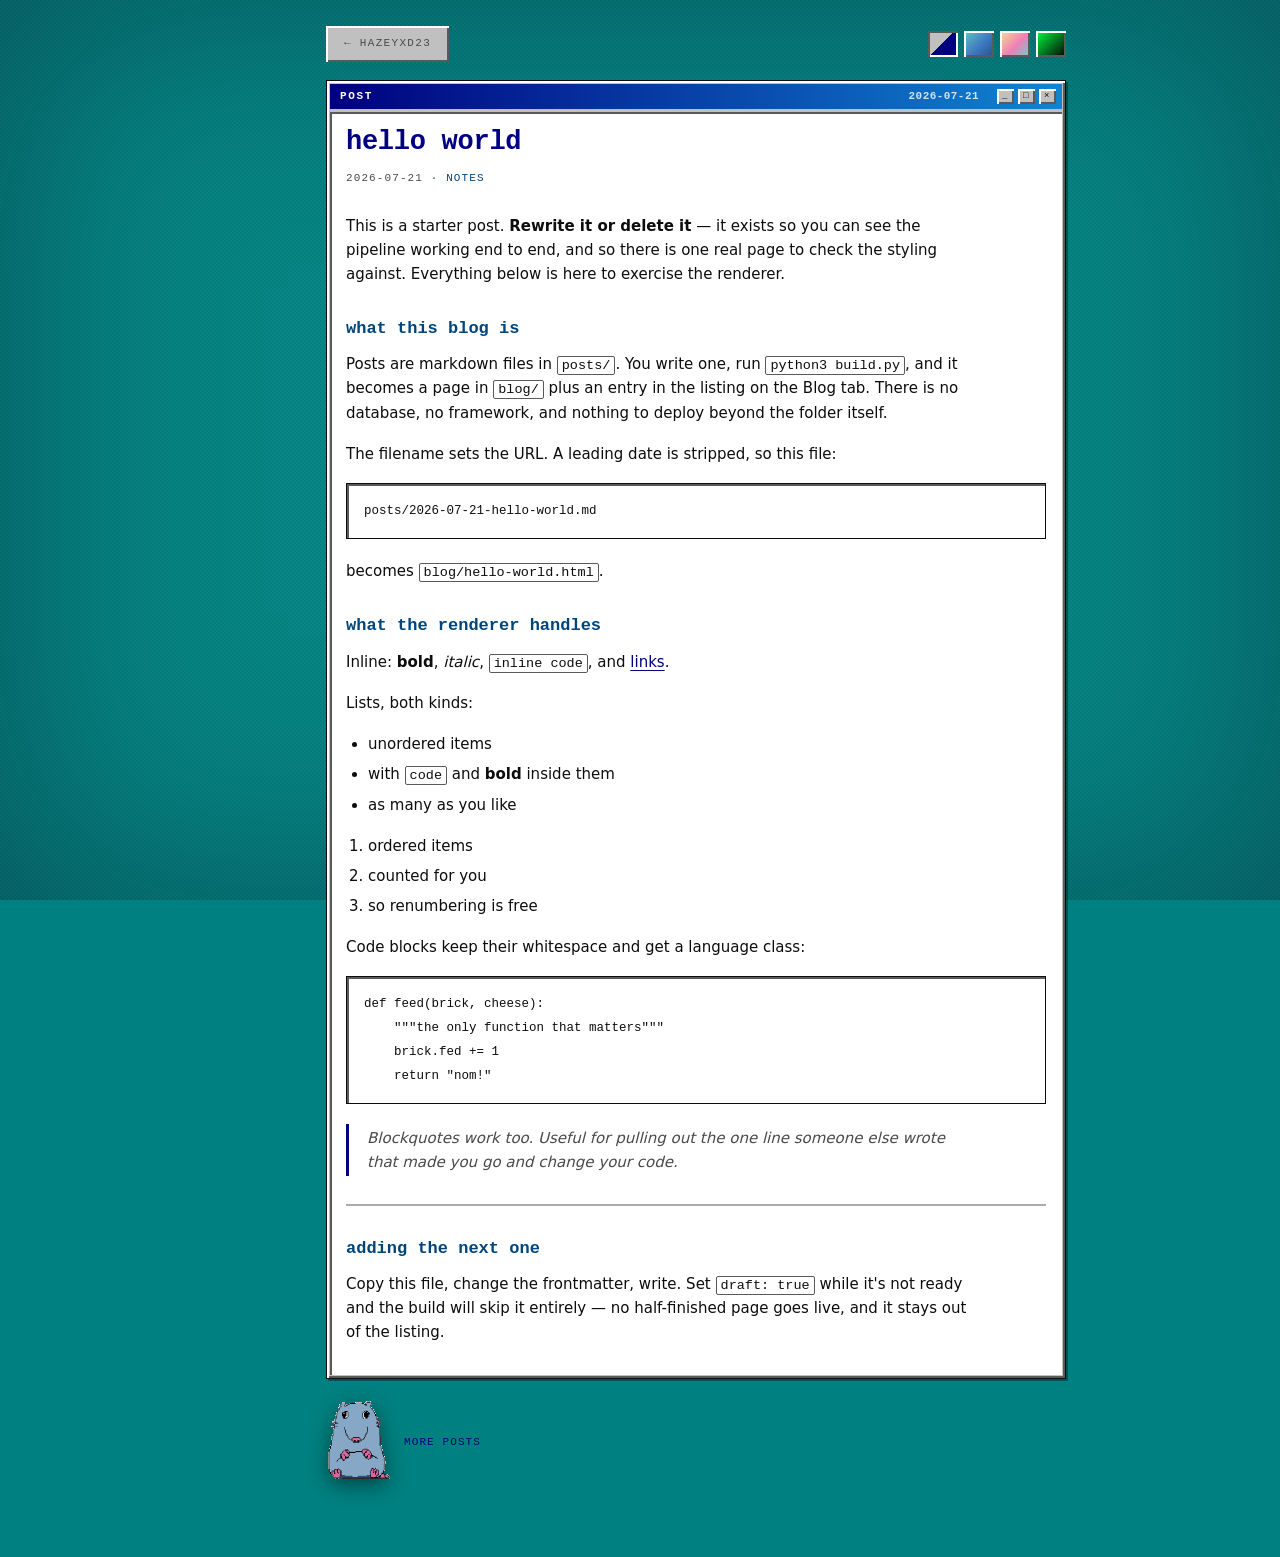
==== blog/hello-world.html @ 5208cac9 "blog: markdown to static pages" ====
<!DOCTYPE html>
<html lang="en" data-theme="win98" data-chrome="win">
<head>
<meta charset="utf-8">
<meta name="viewport" content="width=device-width, initial-scale=1">
<title>hello world — hazeyxd23</title>
<meta name="description" content="the first post, and a working demo of every bit of markdown this blog supports.">
<link rel="stylesheet" href="../css/style.css">
<script>
  /* restore the theme before first paint so post pages don't flash.
     data-chrome must move with it — see the note at the top of style.css */
  try {
    var t = localStorage.getItem('theme'), r = document.documentElement;
    if (t) { r.dataset.theme = t; r.dataset.chrome = (t === 'hacker') ? 'flat' : 'win'; }
  } catch (e) {}
</script>
</head>
<body>
<div id="wall"></div>

<div class="wrap post-wrap">

  <div class="post-nav">
    <a class="back" href="../index.html">&larr; hazeyxd23</a>
    <div class="themes">
      <button class="sw" data-t="win98" title="windows 98"></button>
      <button class="sw" data-t="soft" title="soft blue"></button>
      <button class="sw" data-t="retro" title="retro"></button>
      <button class="sw" data-t="hacker" title="matrix"></button>
    </div>
  </div>

  <article class="show post">
    <div class="hd">post <span class="r">2026-07-21</span><span class="btns"><b>_</b><b>&#9633;</b><b>&times;</b></span></div>
    <div class="bd">
      <h1>hello world</h1>
      <div class="post-meta">2026-07-21 · <span class='tag'>notes</span></div>
      <p>This is a starter post. <strong>Rewrite it or delete it</strong> — it exists so you can see the pipeline working end to end, and so there is one real page to check the styling against. Everything below is here to exercise the renderer.</p>
<h3>what this blog is</h3>
<p>Posts are markdown files in <code>posts/</code>. You write one, run <code>python3 build.py</code>, and it becomes a page in <code>blog/</code> plus an entry in the listing on the Blog tab. There is no database, no framework, and nothing to deploy beyond the folder itself.</p>
<p>The filename sets the URL. A leading date is stripped, so this file:</p>
<pre><code>posts/2026-07-21-hello-world.md</code></pre>
<p>becomes <code>blog/hello-world.html</code>.</p>
<h3>what the renderer handles</h3>
<p>Inline: <strong>bold</strong>, <em>italic</em>, <code>inline code</code>, and <a href="https://github.com/hazeyxd23">links</a>.</p>
<p>Lists, both kinds:</p>
<ul><li>unordered items</li><li>with <code>code</code> and <strong>bold</strong> inside them</li><li>as many as you like</li></ul>
<ol><li>ordered items</li><li>counted for you</li><li>so renumbering is free</li></ol>
<p>Code blocks keep their whitespace and get a language class:</p>
<pre><code class="lang-python">def feed(brick, cheese):
    &quot;&quot;&quot;the only function that matters&quot;&quot;&quot;
    brick.fed += 1
    return &quot;nom!&quot;</code></pre>
<blockquote>Blockquotes work too. Useful for pulling out the one line someone else wrote that made you go and change your code.</blockquote>
<hr>
<h3>adding the next one</h3>
<p>Copy this file, change the frontmatter, write. Set <code>draft: true</code> while it&#x27;s not ready and the build will skip it entirely — no half-finished page goes live, and it stays out of the listing.</p>
    </div>
  </article>

  <div class="post-foot">
    <img src="../assets/brick-sit.png" alt="brick the mouse" width="64">
    <a href="../index.html#blog">more posts</a>
  </div>

</div>

<script>
  var root = document.documentElement;
  document.querySelectorAll('.sw').forEach(function (b) {
    b.classList.toggle('on', b.dataset.t === root.dataset.theme);
    b.onclick = function () {
      var t = b.dataset.t;
      root.dataset.theme = t;
      root.dataset.chrome = (t === 'hacker') ? 'flat' : 'win';
      try { localStorage.setItem('theme', t); } catch (e) {}
      document.querySelectorAll('.sw').forEach(function (x) { x.classList.toggle('on', x === b); });
    };
  });
</script>
</body>
</html>
---- css/style.css ----
/* ============================================================
   hazeyxd23 — four themes.

     win98   grey chrome, teal desktop, navy title bars   (default)
     soft    pale blue chrome, blue mesh desktop, cream title bars
     retro   purple chrome, purple mesh desktop, pink title bars
     hacker  flat green-on-black — the deliberate outlier

   The first three are STRUCTURALLY IDENTICAL. They all carry
   data-chrome="win" and share one block of window furniture near the bottom
   of this file — same bevels, same square corners, same tabs, same taskbar.
   A theme is nothing but its variable block; matrix is the only one that
   opts out (data-chrome="flat") and uses the plain styles above the block.
   Adding a theme means writing variables and picking a chrome, not copying
   selectors. app.js keeps the attribute in sync, and index.html / the post
   template set it up front so nothing flashes.
   ============================================================ */
:root{
  --wrap:1040px; --ease:cubic-bezier(.22,1,.36,1); --taskbar:46px;
  --dither:rgba(255,255,255,.05);   /* the 4px checker over the desktop */
  --mesh:none;                      /* optional gradient under it */
  /* every theme defines these; the transparent fallback keeps a shared
     `box-shadow: var(--raise), …` valid if one ever forgets */
  --raise:0 0 0 0 transparent;
  --sink:0 0 0 0 transparent;
}

/* win98 — the default. grey chrome, teal desktop, navy title bars.
   shares every chrome rule with `retro` (see the block near the bottom);
   only the variables below differ. */
[data-theme="win98"]{
  --bg:#008080; --deep:#c0c0c0;
  --face:#c0c0c0;
  --lite:#ffffff;
  --dark:#5a5a5a;
  --well:#ffffff;
  --panel:#c0c0c0; --panel2:#d8d8d8;
  --ink:#0d0d0d; --muted:#4a4a4a;
  --accent:#000080; --accent2:#00457a; --pink:#000080;
  --font:"Segoe UI",Tahoma,system-ui,sans-serif;
  --mono:"Lucida Console","Courier New",ui-monospace,monospace;
  --radius:0px; --bd:1px solid #0d0d0d;
  --hd-bg:linear-gradient(90deg,#000080 0%,#1084d0 100%);
  --hd-ink:#ffffff;
  --raise:inset 2px 2px 0 var(--lite), inset -2px -2px 0 var(--dark);
  --sink:inset 2px 2px 0 var(--dark), inset -2px -2px 0 var(--lite);
  --shadow:var(--raise), 2px 2px 0 rgba(0,0,0,.35);
  --card:#ffffff; --card-ink:#0d0d0d; --card-bd:#5a5a5a;
  --press:rgba(0,0,0,.16);
  --scrim:transparent;
}

/* soft — the blue one. Structurally identical to win98 and retro: same
   data-chrome="win" furniture, same square corners, same 2px bevels. Only the
   palette differs — a pale blue chrome, cream title bars and red links instead
   of grey/navy or purple/pink. */
[data-theme="soft"]{
  --bg:#2f62a8; --deep:#dbe6f2;
  --mesh:
    radial-gradient(58% 48% at 10% 4%,  #66c6bd 0%, transparent 62%),
    radial-gradient(64% 54% at 88% 2%,  #63a6ec 0%, transparent 60%),
    radial-gradient(76% 66% at 98% 98%, #2a52a0 0%, transparent 66%),
    radial-gradient(70% 60% at 6% 96%,  #3f74c4 0%, transparent 64%),
    linear-gradient(160deg,#3d79c2,#27508f);
  --face:#dbe6f2;           /* window chrome */
  --lite:#ffffff;           /* bevel highlight */
  --dark:#7b94b4;           /* bevel shadow */
  --well:#ffffff;           /* recessed content area */
  --panel:#dbe6f2; --panel2:#eaf1f9;
  --ink:#22303f; --muted:#5f7391;
  --accent:#d43c26; --accent2:#9a48c9; --pink:#d43c26;
  --font:"Segoe UI",Tahoma,system-ui,sans-serif;
  --mono:"Courier New",ui-monospace,monospace;
  --radius:0px; --bd:1px solid #22303f;
  --hd-bg:linear-gradient(90deg,#f6d79b 0%,#fbeccd 58%,#fdf7ec 100%);
  --hd-ink:#5e4a2c;
  --raise:inset 2px 2px 0 var(--lite), inset -2px -2px 0 var(--dark);
  --sink:inset 2px 2px 0 var(--dark), inset -2px -2px 0 var(--lite);
  --shadow:var(--raise), 2px 2px 0 rgba(10,30,60,.30);
  --card:#ffffff; --card-ink:#22303f; --card-bd:#7b94b4;
  --press:rgba(212,60,38,.16);
  --scrim:transparent;
}
/* the profile sits straight on the blue desktop rather than in a panel, so it
   needs light ink — nothing to do with the chrome */
[data-theme="soft"] .who h1{color:#ff8ec8}
[data-theme="soft"] .who p{color:#e6eefb}
[data-theme="soft"] .status{color:#ffb3a3}
[data-theme="soft"] .status i{background:#ffb3a3}

/* retro — windows 95/98 chrome, drawn in CSS, in this site's palette.
   the bevel is the whole trick: --lite on the top/left, --dark on the
   bottom/right makes a face look raised; swap them and it looks pressed
   into the screen. every button, panel and field below is one of those two. */
[data-theme="retro"]{
  --bg:#2b1140; --deep:#200d31;
  --mesh:
    radial-gradient(58% 48% at 8% 4%,   #52246f 0%, transparent 62%),
    radial-gradient(62% 52% at 92% 6%,  #7c2a80 0%, transparent 60%),
    radial-gradient(78% 68% at 70% 98%, #1e2a6b 0%, transparent 66%),
    radial-gradient(60% 55% at 4% 92%,  #3a1a5c 0%, transparent 62%),
    linear-gradient(160deg,#35174f,#210e34);
  --dither:rgba(255,255,255,.055);
  --face:#3f2059;           /* window chrome */
  --lite:#8258b0;           /* bevel highlight */
  --dark:#150820;           /* bevel shadow */
  --well:#1d0a2d;           /* recessed content area */
  --panel:#3f2059; --panel2:rgba(95,216,207,.14);
  --ink:#f4e6ff; --muted:#b79fd4;
  --accent:#f7e08c; --accent2:#5fd8cf; --pink:#ef7fb6;
  --font:"Segoe UI",system-ui,-apple-system,sans-serif;
  --mono:"Courier New",ui-monospace,monospace;
  --radius:0px; --bd:1px solid var(--dark);
  --hd-bg:linear-gradient(90deg,#ef7fb6 0%,#8a49ad 62%,#4a2468 100%);
  --hd-ink:#2b1140;
  --raise:inset 2px 2px 0 var(--lite), inset -2px -2px 0 var(--dark);
  --sink:inset 2px 2px 0 var(--dark), inset -2px -2px 0 var(--lite);
  --shadow:var(--raise), 3px 3px 0 rgba(0,0,0,.45);
  --card:#f6e4f3; --card-ink:#2b1140; --card-bd:rgba(0,0,0,.35);
  --press:rgba(239,127,182,.20);
  --scrim:transparent;
}
[data-theme="hacker"]{
  --bg:#000; --deep:#010601;
  --panel:rgba(0,255,65,.05); --panel2:rgba(0,255,65,.11);
  --ink:#00ff41; --muted:#0c9c34;
  --accent:#00ff41; --accent2:#7dffa8; --pink:#00ff41;
  --font:ui-monospace,"Cascadia Code","Courier New",monospace;
  --mono:ui-monospace,"Cascadia Code","Courier New",monospace;
  --radius:0px; --bd:1px solid #0a3d18;
  --hd-bg:linear-gradient(90deg,rgba(0,255,65,.16),transparent 85%);
  --hd-ink:#00ff41;
  --shadow:0 0 22px rgba(0,255,65,.12);
  --card:#020d05; --card-ink:#00ff41; --card-bd:#0a3d18;
  --scrim:transparent;
}

*{box-sizing:border-box}
body{
  margin:0; background:var(--bg); color:var(--ink); font-family:var(--font);
  font-size:15px; line-height:1.6; overflow-x:hidden; -webkit-font-smoothing:antialiased;
  transition:background-color .35s,color .35s;
}
/* the desktop: a 4px dither checker — the way a 256-colour display faked a
   colour it didn't have — laid over an optional mesh gradient, over the base
   colour. The checker is translucent, so one rule works for every theme;
   a theme picks its look with --mesh and --dither alone. */
#wall{
  position:fixed; inset:0; z-index:0; pointer-events:none;
  background:
    repeating-conic-gradient(var(--dither) 0% 25%, transparent 0% 50%) 0 0 / 4px 4px,
    var(--mesh),
    var(--bg);
  transition:opacity .35s;
}
#wall::after{
  content:""; position:absolute; inset:0; background:var(--scrim);
  box-shadow:inset 0 0 240px rgba(6,10,26,.38);
}
[data-theme="hacker"] #wall{opacity:0}
[data-theme="hacker"] body{text-shadow:0 0 6px rgba(0,255,65,.3)}
[data-theme="hacker"] body::after{
  content:""; position:fixed; inset:0; pointer-events:none; z-index:200;
  background:repeating-linear-gradient(0deg,rgba(0,0,0,.28) 0 1px,transparent 1px 3px);
}
a{color:var(--accent); text-decoration:none}
a:hover{color:var(--accent2)}
.wrap{max-width:var(--wrap); margin:0 auto; position:relative; z-index:2;
  padding:26px 20px calc(var(--taskbar) + 64px)}

/* ---------- profile ---------- */
.profile{display:flex; gap:22px; align-items:flex-start; margin-bottom:22px; flex-wrap:wrap}
.avatar{width:140px; height:140px; flex:none; position:relative; border-radius:var(--radius);
  background:var(--panel); border:var(--bd); box-shadow:var(--shadow)}
.avatar.empty::after{content:"brick is out"; position:absolute; inset:8px; display:grid; place-items:center;
  font-family:var(--mono); font-size:10px; color:var(--muted); text-align:center;
  border:1px dashed var(--muted); opacity:.8}
.who{flex:1; min-width:250px}
.who h1{margin:0; font-size:32px; font-family:var(--mono); color:var(--accent); letter-spacing:-.01em}
.status{font-family:var(--mono); font-size:11px; color:var(--accent2); letter-spacing:.1em;
  text-transform:uppercase; margin-top:4px}
.status i{display:inline-block; width:7px; height:7px; background:var(--accent2); margin-right:6px}
.who p{margin:8px 0 0; max-width:54ch; opacity:.92}
.lvl{flex:none; text-align:center; padding:12px 18px; background:var(--panel); border:var(--bd); box-shadow:var(--shadow)}
.lvl .n{font-size:26px; color:var(--pink); font-weight:700; line-height:1; font-family:var(--mono)}
.lvl .t{font-family:var(--mono); font-size:10px; color:var(--muted); letter-spacing:.14em; text-transform:uppercase}

/* ---------- tabs ---------- */
.tabs{display:flex; gap:4px; margin-bottom:20px; flex-wrap:wrap}
.tab{font-family:var(--mono); font-size:11px; letter-spacing:.12em; text-transform:uppercase;
  padding:9px 20px; border:var(--bd); border-bottom:0; cursor:pointer; color:var(--muted);
  background:var(--panel); border-radius:var(--radius) var(--radius) 0 0; transition:.2s}
.tab:hover{color:var(--ink)}
.tab.on{color:var(--hd-ink); background:var(--pink)}
[data-theme="hacker"] .tab.on{color:#000}
.themes{margin-left:auto; display:flex; gap:6px; align-self:center}
.sw{width:28px; height:28px; border:var(--bd); cursor:pointer; opacity:.5; transition:.2s}
.sw:hover{opacity:.8}
.sw.on{opacity:1; box-shadow:0 0 0 2px var(--accent)}
.sw[data-t="win98"]{background:linear-gradient(135deg,#c0c0c0 0 48%,#000080 48%)}
.sw[data-t="soft"]{background:linear-gradient(135deg,#66c6bd,#3d79c2 55%,#27508f)}
.sw[data-t="retro"]{background:linear-gradient(135deg,#f7e08c,#ef7fb6 55%,#5fd8cf)}
.sw[data-t="hacker"]{background:linear-gradient(135deg,#00ff41,#000)}

/* ---------- showcases ---------- */
.grid{display:grid; grid-template-columns:1fr 320px; gap:18px; align-items:start}
.col{display:flex; flex-direction:column; gap:18px; min-width:0}
.show{border-radius:var(--radius); overflow:hidden; background:var(--panel); border:var(--bd); box-shadow:var(--shadow)}
.show > .hd{padding:8px 14px; font-family:var(--mono); font-size:11px; letter-spacing:.15em;
  text-transform:uppercase; color:var(--hd-ink); background:var(--hd-bg);
  display:flex; align-items:center; gap:10px; user-select:none}
[data-theme="hacker"] .show > .hd{color:var(--ink)}
.hd .r{margin-left:auto; color:var(--hd-ink); opacity:.7; letter-spacing:.04em; text-transform:none}
[data-theme="hacker"] .hd .r{color:var(--muted); opacity:1}
.hd .btns{display:flex; gap:4px; margin-left:8px}
.hd .btns b{width:14px; height:13px; display:grid; place-items:center; font-size:9px; font-weight:400;
  background:var(--panel); color:var(--ink); border:1px solid currentColor; opacity:.85}
.show > .bd{padding:16px}
.row{display:flex; justify-content:space-between; gap:14px; padding:10px 14px; transition:background .18s}
.row:hover{background:var(--panel2)}
.row .date,.row .sub{font-family:var(--mono); font-size:12px; color:var(--muted); white-space:nowrap}
.spec{display:flex; justify-content:space-between; padding:6px 0; font-family:var(--mono); font-size:12px}
.spec span:first-child{color:var(--muted)}
.badges{display:flex; flex-wrap:wrap; gap:8px}
.badge{display:flex; align-items:center; gap:7px; padding:6px 11px; background:var(--panel2);
  border:1px solid var(--accent2); font-family:var(--mono); font-size:11px; color:var(--ink)}
.badge b{width:9px; height:9px; display:inline-block}
.counts .row{padding:8px 14px; font-size:14px}
.counts .row b{color:var(--pink); font-family:var(--mono)}
[data-theme="hacker"] .counts .row b{color:var(--accent2)}
.tiles{display:grid; grid-template-columns:repeat(3,1fr); gap:8px}
.tile{aspect-ratio:1; border:1px solid var(--accent2); opacity:.85; transition:.25s;
  background-size:cover; background-position:center; position:relative}
.tile:hover{opacity:1; transform:scale(1.03)}
.tile span{position:absolute; left:0; right:0; bottom:0; padding:4px 6px; font-family:var(--mono);
  font-size:10px; background:rgba(0,0,0,.55); color:#fff; opacity:0; transition:.2s}
.tile:hover span{opacity:1}
.chips{display:flex; gap:6px; flex-wrap:wrap; margin-bottom:14px}
.chip{font-family:var(--mono); font-size:11px; padding:5px 12px; cursor:pointer;
  border:var(--bd); background:var(--panel); color:var(--muted); border-radius:var(--radius)}
.chip.on{color:var(--hd-ink); background:var(--pink)}
[data-theme="hacker"] .chip.on{color:#000}
.score{font-family:var(--mono); color:var(--accent)}

/* ---------- project stack ---------- */
.stage{overflow:visible}
.stage > .bd{padding:18px 4px; overflow:visible}
.stack{position:relative; overflow:visible; transition:height .55s var(--ease)}
.pol{
  position:absolute; left:50%; top:16px; width:268px; margin-left:-134px;
  background:var(--card); color:var(--card-ink); padding:11px 11px 0; cursor:pointer;
  border:2px solid var(--card-bd); box-shadow:var(--shadow);
  transform:translate(var(--tx),var(--ty)) rotate(var(--rot));
  transition:transform .55s var(--ease), box-shadow .3s;
}
.pol .shot{height:168px; background-size:cover; background-position:center}
.pol .cap{font-size:15px; padding:9px 3px 1px; font-weight:700; font-family:var(--mono)}
.pol .meta{font-family:var(--mono); font-size:11px; opacity:.62; padding:0 3px 4px}
.pol .note{font-size:12px; opacity:.78; padding:0 3px 12px; line-height:1.4}
@media (hover:hover){ .pol:hover{box-shadow:0 22px 40px rgba(0,0,0,.6)} }

/* ---------- expanded project view ----------
   clicking the stack grows the window itself. It's already absolutely
   positioned while floating, so left/top/width/height are inline values a
   transition can animate — no position-type change and no scaling, which is
   what keeps the content from distorting mid-flight. */
.show.anim{transition:left .45s var(--ease), top .45s var(--ease),
           width .45s var(--ease), height .45s var(--ease)}
.show.expanded{z-index:140; display:flex; flex-direction:column}
body.zoomed .wrap{z-index:135}
.show.expanded > .bd{flex:1; min-height:0; overflow:auto}
.show.expanded .pol{cursor:pointer}
@media (hover:hover){
  .show.expanded .pol:hover{
    box-shadow:0 26px 46px rgba(0,0,0,.55);
    transform:translate(var(--tx),var(--ty)) rotate(var(--rot)) scale(1.03);
  }
}
.backstack{
  display:none; margin:0 0 18px; padding:13px 28px; cursor:pointer;
  font-family:var(--mono); font-size:14px; letter-spacing:.08em;
  color:var(--ink); background:var(--face); border:var(--bd);
  border-radius:var(--radius); box-shadow:var(--shadow);
}
.show.expanded .backstack{display:inline-block}
.backstack:hover{color:var(--accent)}
[data-chrome="win"] .backstack{border-color:transparent; box-shadow:var(--raise)}
[data-chrome="win"] .backstack:active{box-shadow:var(--sink)}

/* ---------- brick + cheese ---------- */
#brick{position:absolute; width:112px; z-index:120; cursor:grab; user-select:none;
  -webkit-user-drag:none; touch-action:none; image-rendering:pixelated;
  filter:drop-shadow(0 8px 14px rgba(0,0,0,.5)); animation:bob 3.4s ease-in-out infinite}
#brick.held{cursor:grabbing; width:126px; animation:none; transform:rotate(-4deg) scale(1.04); image-rendering:auto}
#brick.eating{animation:chew .28s ease-in-out 6}
@keyframes bob{0%,100%{transform:translateY(0)}50%{transform:translateY(-5px)}}
@keyframes chew{0%,100%{transform:scale(1)}50%{transform:scale(1.05,.95)}}
.cheese{position:absolute; width:40px; height:34px; z-index:110; cursor:grab; touch-action:none;
  user-select:none; filter:drop-shadow(0 4px 8px rgba(0,0,0,.5)); transition:transform .2s var(--ease)}
.cheese:hover{transform:scale(1.15) rotate(-6deg)}
@keyframes cut{from{transform:scale(.4) rotate(-25deg); opacity:0}}
.cheese.fresh{animation:cut .32s var(--ease)}
.cheese.held{cursor:grabbing; transform:scale(1.2)}
.pop{position:absolute; z-index:130; font-family:var(--mono); font-size:13px; color:var(--accent);
  pointer-events:none; animation:pop 1s ease-out forwards}
@keyframes pop{to{transform:translateY(-38px); opacity:0}}

/* ---------- toolbar ---------- */
.toolbar{position:fixed; left:0; right:0; bottom:0; z-index:150; background:var(--deep);
  border-top:var(--bd); font-family:var(--mono); font-size:11px; color:var(--muted)}
.toolbar .in{display:flex; align-items:center; gap:6px; flex-wrap:nowrap;
  padding:5px 7px; min-height:var(--taskbar)}
.toolbar b{color:var(--ink); font-weight:400}
.tool{padding:3px 10px; border:1px solid var(--muted); background:transparent; color:var(--muted);
  font-family:var(--mono); font-size:11px; cursor:pointer}
.tool:hover{color:var(--ink); border-color:var(--accent)}
.page{display:none}
.page.on{display:block}

/* ---------- blog post pages ---------- */
.post-wrap{max-width:780px; padding-bottom:70px}
.post-nav{display:flex; align-items:center; margin-bottom:18px}
.back{font-family:var(--mono); font-size:11px; letter-spacing:.12em; text-transform:uppercase;
  padding:9px 18px; border:var(--bd); background:var(--panel); color:var(--muted);
  border-radius:var(--radius); transition:.2s}
.back:hover{color:var(--ink); border-color:var(--accent)}
.post > .bd{padding:30px 34px 36px}
.post h1{margin:0; font-family:var(--mono); font-size:27px; line-height:1.25;
  color:var(--accent); letter-spacing:-.01em}
.post-meta{font-family:var(--mono); font-size:11px; color:var(--muted);
  letter-spacing:.1em; text-transform:uppercase; margin:10px 0 26px}
.post-meta .tag{color:var(--accent2)}
.post .bd > p{margin:0 0 17px; max-width:66ch}
.post h2,.post h3,.post h4{font-family:var(--mono); color:var(--accent2);
  margin:32px 0 12px; line-height:1.3}
.post h2{font-size:19px} .post h3{font-size:17px} .post h4{font-size:14px}
.post ul,.post ol{margin:0 0 17px; padding-left:22px; max-width:66ch}
.post li{margin-bottom:6px}
.post .bd a{text-decoration:underline; text-underline-offset:3px; text-decoration-thickness:1px}
.post code{font-family:var(--mono); font-size:.9em; padding:1px 4px;
  background:var(--panel2); border:1px solid var(--card-bd); border-radius:2px}
.post pre{margin:0 0 20px; padding:15px 17px; overflow-x:auto; background:var(--deep);
  border:var(--bd); border-radius:var(--radius); box-shadow:var(--shadow)}
.post pre code{background:none; border:0; padding:0; font-size:12.5px; line-height:1.55}
.post blockquote{margin:0 0 20px; padding:2px 0 2px 18px; max-width:66ch;
  border-left:3px solid var(--pink); color:var(--muted); font-style:italic}
[data-theme="hacker"] .post blockquote{border-left-color:var(--accent)}
.post hr{border:0; height:0; border-top:var(--bd); opacity:.5; margin:28px 0}
.post img{max-width:100%; height:auto; border:var(--bd); border-radius:var(--radius)}
.post-foot{display:flex; align-items:center; gap:14px; margin-top:22px;
  font-family:var(--mono); font-size:11px; letter-spacing:.1em; text-transform:uppercase}
.post-foot img{image-rendering:pixelated; filter:drop-shadow(0 6px 10px rgba(0,0,0,.45))}

/* ============================================================
   win98 + retro chrome — shared windows 95/98 furniture. both themes use
   these rules; only their colour variables differ.
   scoped to [data-chrome="win"] so the hacker theme is untouched.
   ============================================================ */

/* --- windows --- */
[data-chrome="win"] .show{border:var(--bd); background:var(--face)}
[data-chrome="win"] .show > .hd{
  margin:3px 3px 0; padding:4px 6px 4px 10px; box-shadow:none;
  font-weight:700; text-shadow:none;
}
[data-chrome="win"] .show > .bd{
  margin:3px; background:var(--well); box-shadow:var(--sink); padding:14px 16px;
}
/* panels whose body isn't a .bd (lists, counts, the about pages) */
[data-chrome="win"] .show > div:not(.hd):not(.bd){
  margin:3px; background:var(--well); box-shadow:var(--sink);
}
[data-chrome="win"] .stage > .bd{background:transparent; box-shadow:none}
/* gallery renders a .bd *inside* that generic div — don't sink it twice */
[data-chrome="win"] .show > div:not(.hd):not(.bd) > .bd{
  background:transparent; box-shadow:none; margin:0;
}

/* title-bar buttons: tiny raised squares, like the real ones */
[data-chrome="win"] .hd .btns b{
  width:17px; height:15px; background:var(--face); color:var(--ink);
  border:0; box-shadow:var(--raise); opacity:1; font-size:9px; line-height:1;
}
[data-chrome="win"] .hd .btns b:active{box-shadow:var(--sink)}
[data-chrome="win"] .hd .r{color:var(--hd-ink); opacity:.8}

/* --- buttons: tabs, chips, tools, swatches, back --- */
[data-chrome="win"] .chip,
[data-chrome="win"] .tool,
[data-chrome="win"] .sw,
[data-chrome="win"] .back{
  background:var(--face); color:var(--muted); border:0;
  box-shadow:var(--raise); border-radius:0; transition:none;
}
[data-chrome="win"] .chip:hover,
[data-chrome="win"] .tool:hover,
[data-chrome="win"] .back:hover{color:var(--ink)}
[data-chrome="win"] .chip:active,
[data-chrome="win"] .tool:active,
[data-chrome="win"] .back:active{box-shadow:var(--sink); padding-top:10px; padding-bottom:8px}

/* tabs, like everything else in this block: matrix keeps its flat bordered
   row, every other theme gets the windows 98 shape in its own colours */
[data-chrome="win"] .tabs{gap:2px; align-items:flex-end}
[data-chrome="win"] .tab{
  position:relative; top:3px; padding:8px 20px; border:0; border-radius:0;
  transition:none; background:var(--face); color:var(--muted);
  box-shadow:var(--raise);
}
[data-chrome="win"] .tab:hover{color:var(--ink)}
[data-chrome="win"] .tab:active{box-shadow:var(--sink)}
[data-chrome="win"] .tab.on{
  top:0; padding:10px 22px 11px; color:var(--ink); background:var(--face);
  box-shadow:var(--raise), inset 0 3px 0 var(--pink);
  z-index:3;
}
/* the pressed-in look for a selected toggle, plus the classic 50% dither */
[data-chrome="win"] .chip.on{
  color:var(--ink); box-shadow:var(--sink);
  background:
    repeating-conic-gradient(var(--press) 0% 25%, transparent 0% 50%) 0 0 / 4px 4px,
    var(--face);
}
[data-chrome="win"] .sw{width:30px; height:26px; opacity:1}
[data-chrome="win"] .sw.on{box-shadow:var(--sink)}
/* the .sw rule above sets a flat face on every swatch — put the
   two previews back, or the theme picker turns into blank buttons */
[data-chrome="win"] .sw[data-t="retro"]{
  background:linear-gradient(135deg,#f7e08c,#ef7fb6 55%,#5fd8cf)}
[data-chrome="win"] .sw[data-t="hacker"]{
  background:linear-gradient(135deg,#00ff41,#000)}
[data-chrome="win"] .sw[data-t="win98"]{
  background:linear-gradient(135deg,#c0c0c0 0 48%,#000080 48%)}
[data-chrome="win"] .sw[data-t="soft"]{
  background:linear-gradient(135deg,#66c6bd,#3d79c2 55%,#27508f)}
[data-chrome="win"] .tile{border:0; box-shadow:var(--sink)}

/* the profile text sits straight on the desktop with no panel behind it,
   and win98's accent is too close to the teal to read there */
[data-theme="win98"] .status{color:var(--ink)}
[data-theme="win98"] .status i{background:#000080}

/* --- profile furniture --- */
[data-chrome="win"] .avatar{
  background:var(--well); border:var(--bd); box-shadow:var(--sink)}
[data-chrome="win"] .lvl{background:var(--face); border:var(--bd)}

/* --- status bar --- */
[data-chrome="win"] .toolbar{
  background:var(--face); border-top:0; box-shadow:inset 0 2px 0 var(--lite);
  color:var(--muted);
}
[data-chrome="win"] .fld{border-color:transparent; box-shadow:var(--sink)}
[data-chrome="win"] .tool{padding:3px 11px}

/* --- misc --- */
[data-chrome="win"] .badge{border:0; box-shadow:var(--raise); background:var(--face)}
[data-chrome="win"] .post pre{box-shadow:var(--sink); background:var(--well)}
/* a sunken bevel on something this small reads as an underline, so inline
   code gets a flat recess instead — and code *inside* pre gets nothing,
   or every line of a code block picks up the bevel's bottom edge */
[data-chrome="win"] .post :not(pre) > code{
  border:1px solid var(--dark); background:var(--well); box-shadow:none}
[data-chrome="win"] .post pre code{border:0; background:none; box-shadow:none}
[data-chrome="win"] .post > .bd{margin:3px}
[data-chrome="win"] .post hr{
  border:0; height:2px; background:var(--dark); box-shadow:0 1px 0 var(--lite)}

/* scrollbars, because it would be a shame not to */
[data-chrome="win"] ::-webkit-scrollbar{width:17px; height:17px}
[data-chrome="win"] ::-webkit-scrollbar-track{
  background:
    repeating-conic-gradient(var(--dither) 0% 25%, transparent 0% 50%) 0 0 / 4px 4px,
    var(--bg)}
[data-chrome="win"] ::-webkit-scrollbar-thumb{
  background:var(--face); box-shadow:var(--raise)}
[data-chrome="win"] ::-webkit-scrollbar-corner{background:var(--face)}

/* ============================================================
   window manager — drag, minimise, maximise, close.
   a dragged window goes position:absolute and a placeholder of the same
   size takes its slot in the grid, so nothing else on the page reflows.
   ============================================================ */
.wm .show > .hd{cursor:move; touch-action:none}
.wm .hd .btns b{cursor:pointer}
.wm .hd .btns b:hover{filter:brightness(1.18)}

.show.float{position:absolute; z-index:60; margin:0 !important}
.show.dragging{opacity:.95}
.ph{visibility:hidden; pointer-events:none}
.show.max{
  position:fixed; z-index:80; left:8px; right:8px; top:8px;
  bottom:calc(var(--taskbar) + 10px); width:auto !important; overflow:auto;
}
.show.min{display:none}

/* ---------- taskbar ---------- */
.start{display:flex; align-items:center; gap:8px; padding:6px 16px 6px 9px; cursor:pointer;
  font-family:var(--mono); font-size:14px; font-weight:700; color:var(--ink);
  background:var(--panel); border:var(--bd); flex:none}
.start img{image-rendering:pixelated; display:block; width:26px}
.tasks{display:flex; gap:5px; flex:1; min-width:0; overflow:hidden}
.task{flex:0 1 178px; min-width:54px; padding:7px 12px; cursor:pointer; text-align:left;
  font-family:var(--mono); font-size:12px; color:var(--ink); background:var(--panel);
  border:var(--bd); white-space:nowrap; overflow:hidden; text-overflow:ellipsis}
.task.isMin{color:var(--muted)}
.tray{display:flex; gap:6px; align-items:center; flex:none}
.tray .fld{white-space:nowrap; padding:4px 10px; border:var(--bd);
  border-radius:var(--radius); background:var(--panel)}

[data-chrome="win"] .start,
[data-chrome="win"] .task{
  border-color:transparent; box-shadow:var(--raise); background:var(--face)}
[data-chrome="win"] .start:active,
[data-chrome="win"] .start[aria-expanded="true"],
[data-chrome="win"] .task.active{box-shadow:var(--sink)}
[data-chrome="win"] .task.active{
  background:
    repeating-conic-gradient(var(--press) 0% 25%, transparent 0% 50%) 0 0 / 4px 4px,
    var(--face)}
[data-theme="hacker"] .task.active{background:var(--panel2); color:var(--accent2)}

/* ---------- start menu ---------- */
.startmenu{position:fixed; left:7px; bottom:calc(var(--taskbar) + 5px); z-index:160;
  display:flex; min-width:290px; background:var(--panel); border:var(--bd);
  box-shadow:var(--shadow)}
/* display:flex above would beat the UA rule for [hidden], so say it again */
.startmenu[hidden]{display:none}
.startmenu .spine{flex:none; width:34px; writing-mode:vertical-rl; transform:rotate(180deg);
  display:grid; place-items:center; font-family:var(--mono); font-size:17px; font-weight:700;
  letter-spacing:.18em; color:var(--hd-ink); background:var(--hd-bg)}
.startmenu .items{flex:1; padding:5px; display:flex; flex-direction:column; min-width:0}
.startmenu button{display:block; width:100%; text-align:left; padding:10px 15px; cursor:pointer;
  font-family:var(--mono); font-size:13.5px; color:var(--ink); background:none; border:0}
.startmenu button:hover{background:var(--hd-bg); color:var(--hd-ink)}
.startmenu hr{border:0; height:2px; margin:5px 3px; background:var(--dark); box-shadow:0 1px 0 var(--lite)}
.startmenu .cap{padding:9px 15px 4px; font-family:var(--mono); font-size:11px;
  letter-spacing:.12em; text-transform:uppercase; color:var(--muted)}

/* ---------- desktop icons ----------
   one per window, free to sit anywhere on the desktop. The layer covers the
   whole viewport behind the page; .wrap is pointer-events:none so clicks in
   its empty areas reach an icon underneath, and its real content opts back
   in. Without that, .wrap has no background but still swallows every click
   across its box, and any icon under it would be silently dead. */
.desk{display:none}
@media(min-width:860px){
  body{padding-left:112px}                /* where icons land by default */
  .desk{position:fixed; inset:0; bottom:var(--taskbar); z-index:1;
    display:block; pointer-events:none; overflow:hidden}
  .wrap{pointer-events:none}
  .wrap > *{pointer-events:auto}
  .wrap > .page{pointer-events:none}
  .wrap .page .show, .wrap .page .chips{pointer-events:auto}
}
.ico{position:absolute; pointer-events:auto; width:106px; padding:9px 4px 7px;
  cursor:pointer; background:none; border:0; display:flex; flex-direction:column;
  align-items:center; gap:6px; touch-action:none}
.ico svg{width:51px; height:51px; display:block;
  filter:drop-shadow(1px 2px 0 rgba(0,0,0,.45))}
.ico .l{font-family:var(--mono); font-size:11.5px; line-height:1.3; color:#fff;
  text-align:center; overflow-wrap:anywhere; padding:1px 4px;
  text-shadow:1px 1px 0 rgba(0,0,0,.85)}
.ico:hover .l{text-decoration:underline}
.ico.sel .l{background:#000080; color:#fff; text-shadow:none}
.ico.sel svg{filter:drop-shadow(0 0 0 #000080) saturate(.5) brightness(.9)}
.ico.open svg{opacity:.74}
.ico.open .l{opacity:.9}
.ico.dragging{opacity:.75; z-index:5}
.ico.block svg{width:58px; height:58px}
.ico.block:active svg{transform:translateY(2px)}
[data-theme="hacker"] .ico.sel .l{background:var(--accent); color:#000}

/* ---------- hints ----------
   two callouts that point at the things nobody discovers on their own.
   each one disappears for good the first time you use what it points at. */
.hint{position:absolute; z-index:130; pointer-events:auto; cursor:pointer;
  padding:6px 11px; font-family:var(--mono); font-size:11px; line-height:1.3;
  color:#141414; background:#ffffe1; border:1px solid #000;
  box-shadow:2px 2px 0 rgba(0,0,0,.45); animation:hintbob 2.2s ease-in-out infinite}
.hint::after{content:""; position:absolute; width:9px; height:9px; background:#ffffe1;
  border-right:1px solid #000; border-bottom:1px solid #000}
/* "right"/"left" name the side the arrow sticks out of, i.e. the
   direction of the thing being pointed at */
.hint[data-dir="right"]::after{right:-5px; top:50%; margin-top:-5px; transform:rotate(-45deg)}
.hint[data-dir="left"]::after{left:-5px; top:50%; margin-top:-5px; transform:rotate(135deg)}
.hint b{font-weight:700}
@keyframes hintbob{0%,100%{transform:translateY(0)}50%{transform:translateY(-6px)}}
@media(prefers-reduced-motion:reduce){ .hint{animation:none} }

/* ---------- right-click menu ---------- */
.ctxmenu{position:fixed; z-index:170; min-width:186px; padding:4px;
  background:var(--panel); border:var(--bd); box-shadow:var(--shadow)}
.ctxmenu[hidden]{display:none}
.ctxmenu button{display:block; width:100%; text-align:left; padding:7px 14px 7px 26px;
  position:relative; cursor:pointer; font-family:var(--mono); font-size:12px;
  color:var(--ink); background:none; border:0; white-space:nowrap}
.ctxmenu button:hover{background:var(--hd-bg); color:var(--hd-ink)}
.ctxmenu button.tick::before{content:"\2713"; position:absolute; left:9px}
.ctxmenu hr{border:0; height:2px; margin:4px 2px; background:var(--dark);
  box-shadow:0 1px 0 var(--lite)}

@media(max-width:860px){
  .grid{grid-template-columns:1fr}
  /* dragging windows around a phone screen is a trap — pin them back down */
  .show.float{position:static !important; width:auto !important}
  .show.max{position:static; width:auto !important}
  .ph{display:none}
  .tray .fld:not(#clock){display:none}
  .task{flex:0 1 108px}
  .post > .bd{padding:22px 18px 26px}
  .post h1{font-size:22px}
  .post > .hd .r{display:none}   /* date is repeated under the title */
  .stage > .hd .r{display:none}  /* "hover to fan" means nothing on touch */
  .pol{width:196px; margin-left:-98px}
  .pol .shot{height:122px}
  .pol .note{display:none}
  #brick{width:90px}
  .tiles{grid-template-columns:repeat(2,1fr)}
}
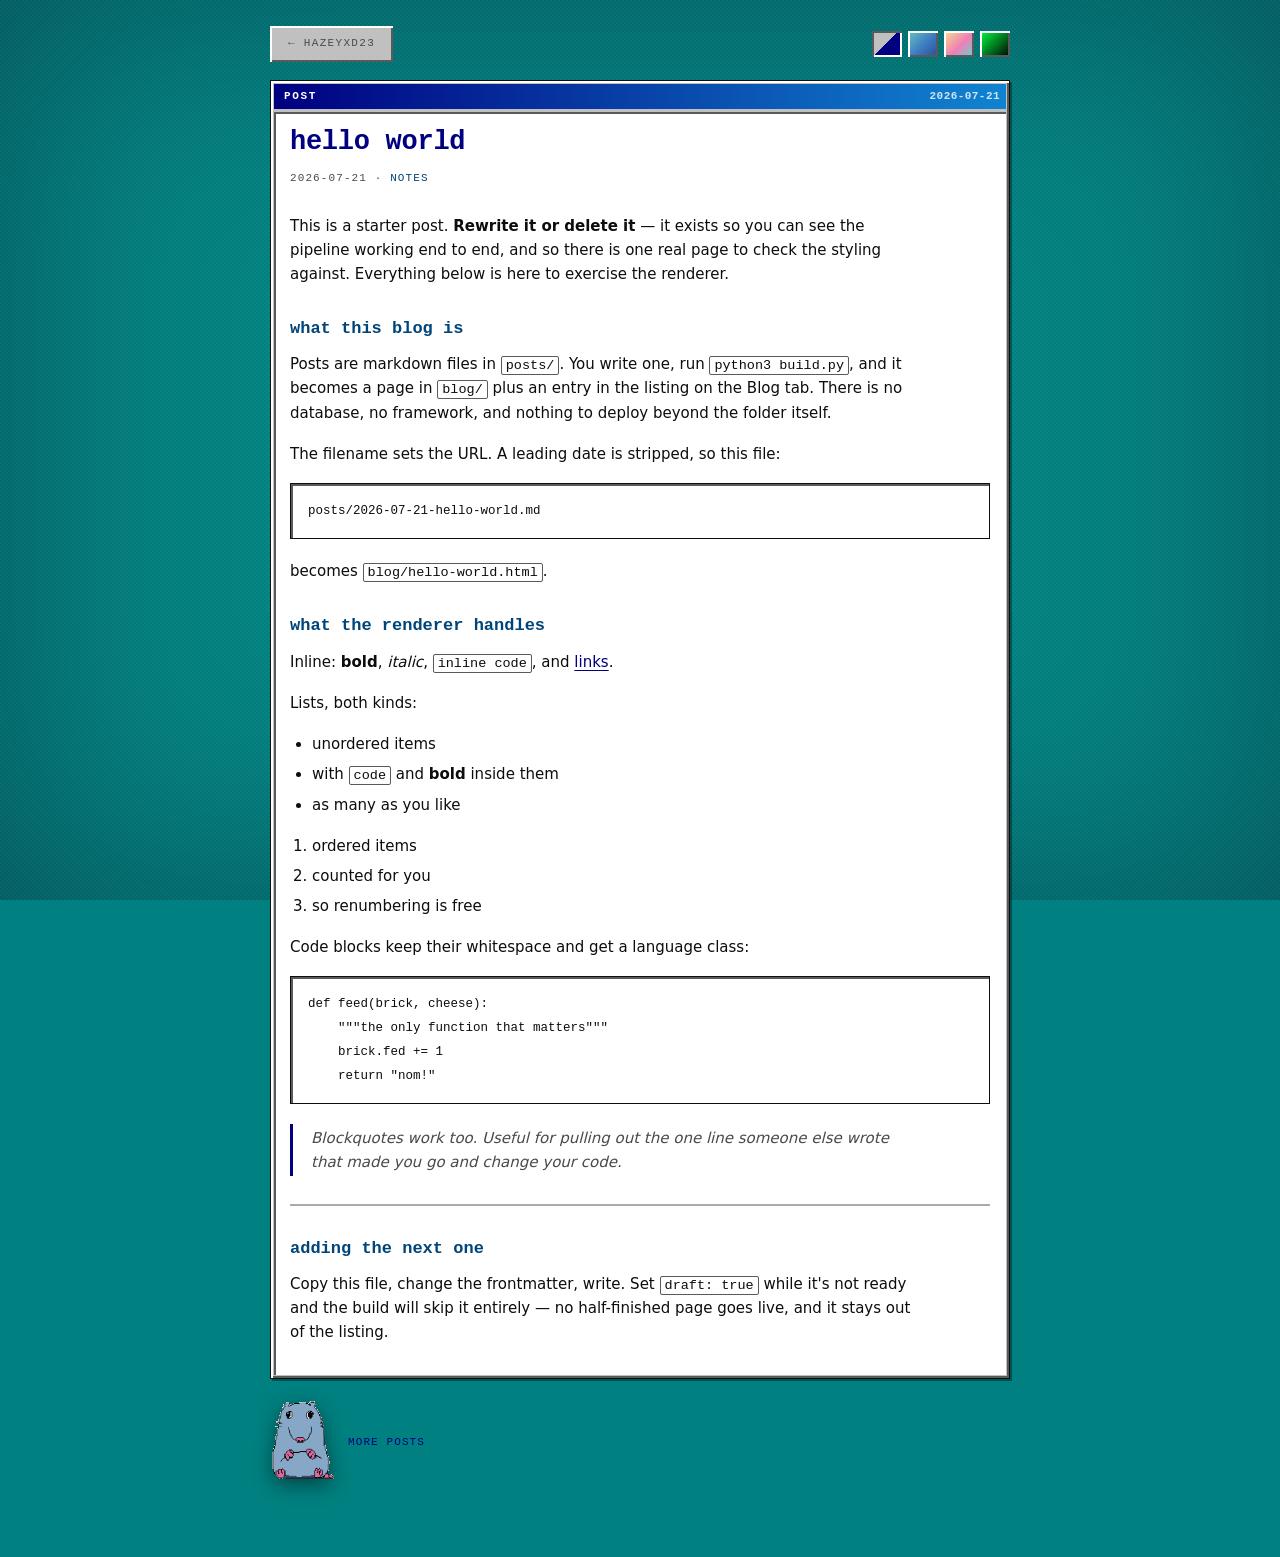
==== commit f285b19b: "fix review issues: cheese menu, phone layout, compact icons, shared theme.js" ====
--- a/blog/hello-world.html
+++ b/blog/hello-world.html
@@ -6,14 +6,8 @@
 <title>hello world — hazeyxd23</title>
 <meta name="description" content="the first post, and a working demo of every bit of markdown this blog supports.">
 <link rel="stylesheet" href="../css/style.css">
-<script>
-  /* restore the theme before first paint so post pages don't flash.
-     data-chrome must move with it — see the note at the top of style.css */
-  try {
-    var t = localStorage.getItem('theme'), r = document.documentElement;
-    if (t) { r.dataset.theme = t; r.dataset.chrome = (t === 'hacker') ? 'flat' : 'win'; }
-  } catch (e) {}
-</script>
+<!-- restores the saved theme before first paint; shared with the desktop -->
+<script src="../js/theme.js"></script>
 </head>
 <body>
 <div id="wall"></div>
@@ -31,7 +25,7 @@
   </div>
 
   <article class="show post">
-    <div class="hd">post <span class="r">2026-07-21</span><span class="btns"><b>_</b><b>&#9633;</b><b>&times;</b></span></div>
+    <div class="hd">post <span class="r">2026-07-21</span></div>
     <div class="bd">
       <h1>hello world</h1>
       <div class="post-meta">2026-07-21 · <span class='tag'>notes</span></div>
@@ -66,16 +60,9 @@
 </div>
 
 <script>
-  var root = document.documentElement;
+  THEME.mark();
   document.querySelectorAll('.sw').forEach(function (b) {
-    b.classList.toggle('on', b.dataset.t === root.dataset.theme);
-    b.onclick = function () {
-      var t = b.dataset.t;
-      root.dataset.theme = t;
-      root.dataset.chrome = (t === 'hacker') ? 'flat' : 'win';
-      try { localStorage.setItem('theme', t); } catch (e) {}
-      document.querySelectorAll('.sw').forEach(function (x) { x.classList.toggle('on', x === b); });
-    };
+    b.onclick = function () { THEME.apply(b.dataset.t); };
   });
 </script>
 </body>
--- a/css/style.css
+++ b/css/style.css
@@ -12,11 +12,11 @@
    A theme is nothing but its variable block; matrix is the only one that
    opts out (data-chrome="flat") and uses the plain styles above the block.
    Adding a theme means writing variables and picking a chrome, not copying
-   selectors. app.js keeps the attribute in sync, and index.html / the post
-   template set it up front so nothing flashes.
+   selectors. js/theme.js decides the chrome and puts both attributes on
+   <html> before first paint, on the desktop and the blog posts alike.
    ============================================================ */
 :root{
-  --wrap:1040px; --ease:cubic-bezier(.22,1,.36,1); --taskbar:46px;
+  --wrap:1040px; --ease:cubic-bezier(.22,1,.36,1); --taskbar:58px;
   --dither:rgba(255,255,255,.05);   /* the 4px checker over the desktop */
   --mesh:none;                      /* optional gradient under it */
   /* every theme defines these; the transparent fallback keeps a shared
@@ -26,8 +26,8 @@
 }
 
 /* win98 — the default. grey chrome, teal desktop, navy title bars.
-   shares every chrome rule with `retro` (see the block near the bottom);
-   only the variables below differ. */
+   shares every chrome rule with `soft` and `retro` (see the block near the
+   bottom); only the variables below differ. */
 [data-theme="win98"]{
   --bg:#008080; --deep:#c0c0c0;
   --face:#c0c0c0;
@@ -47,7 +47,6 @@
   --shadow:var(--raise), 2px 2px 0 rgba(0,0,0,.35);
   --card:#ffffff; --card-ink:#0d0d0d; --card-bd:#5a5a5a;
   --press:rgba(0,0,0,.16);
-  --scrim:transparent;
 }
 
 /* soft — the blue one. Structurally identical to win98 and retro: same
@@ -79,7 +78,6 @@
   --shadow:var(--raise), 2px 2px 0 rgba(10,30,60,.30);
   --card:#ffffff; --card-ink:#22303f; --card-bd:#7b94b4;
   --press:rgba(212,60,38,.16);
-  --scrim:transparent;
 }
 /* the profile sits straight on the blue desktop rather than in a panel, so it
    needs light ink — nothing to do with the chrome */
@@ -118,7 +116,6 @@
   --shadow:var(--raise), 3px 3px 0 rgba(0,0,0,.45);
   --card:#f6e4f3; --card-ink:#2b1140; --card-bd:rgba(0,0,0,.35);
   --press:rgba(239,127,182,.20);
-  --scrim:transparent;
 }
 [data-theme="hacker"]{
   --bg:#000; --deep:#010601;
@@ -132,8 +129,14 @@
   --hd-ink:#00ff41;
   --shadow:0 0 22px rgba(0,255,65,.12);
   --card:#020d05; --card-ink:#00ff41; --card-bd:#0a3d18;
-  --scrim:transparent;
-}
+  --face:#020d05; --dark:#0a3d18; --lite:transparent;   /* back button, menu rules */
+}
+/* --panel is a faint green wash meant to sit on black. On its own it's
+   see-through, so icons showed through menus and windows — give it a black
+   base to sit on. */
+[data-theme="hacker"] .show,
+[data-theme="hacker"] .startmenu,
+[data-theme="hacker"] .ctxmenu{background:linear-gradient(var(--panel), var(--panel)), #000}
 
 *{box-sizing:border-box}
 body{
@@ -154,8 +157,8 @@
   transition:opacity .35s;
 }
 #wall::after{
-  content:""; position:absolute; inset:0; background:var(--scrim);
-  box-shadow:inset 0 0 240px rgba(6,10,26,.38);
+  content:""; position:absolute; inset:0;
+  box-shadow:inset 0 0 240px rgba(6,10,26,.38);   /* a soft vignette */
 }
 [data-theme="hacker"] #wall{opacity:0}
 [data-theme="hacker"] body{text-shadow:0 0 6px rgba(0,255,65,.3)}
@@ -241,6 +244,13 @@
 .chip.on{color:var(--hd-ink); background:var(--pink)}
 [data-theme="hacker"] .chip.on{color:#000}
 .score{font-family:var(--mono); color:var(--accent)}
+/* bookshelf section headings — reading now / read / want to read */
+.shelf{display:flex; justify-content:space-between; padding:16px 14px 6px;
+  font-family:var(--mono); font-size:11px; letter-spacing:.12em; text-transform:uppercase;
+  color:var(--muted); border-bottom:1px dashed var(--muted)}
+.shelf:first-child{padding-top:10px}
+.shelf span{letter-spacing:0}
+.tiles.wide{grid-template-columns:repeat(4,1fr)}
 
 /* ---------- project stack ---------- */
 .stage{overflow:visible}
@@ -269,7 +279,6 @@
 .show.expanded{z-index:140; display:flex; flex-direction:column}
 body.zoomed .wrap{z-index:135}
 .show.expanded > .bd{flex:1; min-height:0; overflow:auto}
-.show.expanded .pol{cursor:pointer}
 @media (hover:hover){
   .show.expanded .pol:hover{
     box-shadow:0 26px 46px rgba(0,0,0,.55);
@@ -282,7 +291,7 @@
   color:var(--ink); background:var(--face); border:var(--bd);
   border-radius:var(--radius); box-shadow:var(--shadow);
 }
-.show.expanded .backstack{display:inline-block}
+.show.spread .backstack{display:inline-block}
 .backstack:hover{color:var(--accent)}
 [data-chrome="win"] .backstack{border-color:transparent; box-shadow:var(--raise)}
 [data-chrome="win"] .backstack:active{box-shadow:var(--sink)}
@@ -295,12 +304,7 @@
 #brick.eating{animation:chew .28s ease-in-out 6}
 @keyframes bob{0%,100%{transform:translateY(0)}50%{transform:translateY(-5px)}}
 @keyframes chew{0%,100%{transform:scale(1)}50%{transform:scale(1.05,.95)}}
-.cheese{position:absolute; width:40px; height:34px; z-index:110; cursor:grab; touch-action:none;
-  user-select:none; filter:drop-shadow(0 4px 8px rgba(0,0,0,.5)); transition:transform .2s var(--ease)}
-.cheese:hover{transform:scale(1.15) rotate(-6deg)}
-@keyframes cut{from{transform:scale(.4) rotate(-25deg); opacity:0}}
-.cheese.fresh{animation:cut .32s var(--ease)}
-.cheese.held{cursor:grabbing; transform:scale(1.2)}
+#brick.away{visibility:hidden}
 .pop{position:absolute; z-index:130; font-family:var(--mono); font-size:13px; color:var(--accent);
   pointer-events:none; animation:pop 1s ease-out forwards}
 @keyframes pop{to{transform:translateY(-38px); opacity:0}}
@@ -309,7 +313,7 @@
 .toolbar{position:fixed; left:0; right:0; bottom:0; z-index:150; background:var(--deep);
   border-top:var(--bd); font-family:var(--mono); font-size:11px; color:var(--muted)}
 .toolbar .in{display:flex; align-items:center; gap:6px; flex-wrap:nowrap;
-  padding:5px 7px; min-height:var(--taskbar)}
+  padding:5px 7px; height:var(--taskbar)}
 .toolbar b{color:var(--ink); font-weight:400}
 .tool{padding:3px 10px; border:1px solid var(--muted); background:transparent; color:var(--muted);
   font-family:var(--mono); font-size:11px; cursor:pointer}
@@ -352,9 +356,9 @@
 .post-foot img{image-rendering:pixelated; filter:drop-shadow(0 6px 10px rgba(0,0,0,.45))}
 
 /* ============================================================
-   win98 + retro chrome — shared windows 95/98 furniture. both themes use
-   these rules; only their colour variables differ.
-   scoped to [data-chrome="win"] so the hacker theme is untouched.
+   windows 95/98 furniture, shared by win98, soft and retro — they use these
+   rules unchanged and differ only in their colour variables. Scoped to
+   [data-chrome="win"] so the matrix theme is untouched.
    ============================================================ */
 
 /* --- windows --- */
@@ -387,7 +391,6 @@
 /* --- buttons: tabs, chips, tools, swatches, back --- */
 [data-chrome="win"] .chip,
 [data-chrome="win"] .tool,
-[data-chrome="win"] .sw,
 [data-chrome="win"] .back{
   background:var(--face); color:var(--muted); border:0;
   box-shadow:var(--raise); border-radius:0; transition:none;
@@ -421,18 +424,10 @@
     repeating-conic-gradient(var(--press) 0% 25%, transparent 0% 50%) 0 0 / 4px 4px,
     var(--face);
 }
-[data-chrome="win"] .sw{width:30px; height:26px; opacity:1}
+/* swatches keep their own preview backgrounds — only the bevel is shared */
+[data-chrome="win"] .sw{width:30px; height:26px; opacity:1; border:0;
+  box-shadow:var(--raise); border-radius:0; transition:none}
 [data-chrome="win"] .sw.on{box-shadow:var(--sink)}
-/* the .sw rule above sets a flat face on every swatch — put the
-   two previews back, or the theme picker turns into blank buttons */
-[data-chrome="win"] .sw[data-t="retro"]{
-  background:linear-gradient(135deg,#f7e08c,#ef7fb6 55%,#5fd8cf)}
-[data-chrome="win"] .sw[data-t="hacker"]{
-  background:linear-gradient(135deg,#00ff41,#000)}
-[data-chrome="win"] .sw[data-t="win98"]{
-  background:linear-gradient(135deg,#c0c0c0 0 48%,#000080 48%)}
-[data-chrome="win"] .sw[data-t="soft"]{
-  background:linear-gradient(135deg,#66c6bd,#3d79c2 55%,#27508f)}
 [data-chrome="win"] .tile{border:0; box-shadow:var(--sink)}
 
 /* the profile text sits straight on the desktop with no panel behind it,
@@ -545,7 +540,7 @@
    across its box, and any icon under it would be silently dead. */
 .desk{display:none}
 @media(min-width:860px){
-  body{padding-left:112px}                /* where icons land by default */
+  body.os{padding-left:112px}             /* where icons land by default */
   .desk{position:fixed; inset:0; bottom:var(--taskbar); z-index:1;
     display:block; pointer-events:none; overflow:hidden}
   .wrap{pointer-events:none}
@@ -564,12 +559,65 @@
 .ico:hover .l{text-decoration:underline}
 .ico.sel .l{background:#000080; color:#fff; text-shadow:none}
 .ico.sel svg{filter:drop-shadow(0 0 0 #000080) saturate(.5) brightness(.9)}
+[data-theme="hacker"] .ico.sel .l{background:var(--accent); color:#000}
 .ico.open svg{opacity:.74}
 .ico.open .l{opacity:.9}
 .ico.dragging{opacity:.75; z-index:5}
 .ico.block svg{width:58px; height:58px}
 .ico.block:active svg{transform:translateY(2px)}
-[data-theme="hacker"] .ico.sel .l{background:var(--accent); color:#000}
+.ico.block{cursor:grab}
+.ico.block.dragging{opacity:1; cursor:grabbing}
+.ico.block.dragging svg{transform:scale(1.12) rotate(-6deg)}
+/* the cheese growing back: a clock face filling clockwise from twelve, its
+   hand sweeping round with the fill. --p (0..1) is set every frame by
+   cheeseTick() in app.js. Drawn in the cheese's own outline and yellow. */
+.ico.growing{cursor:default}
+.ico .clock{display:block; position:relative; width:46px; height:46px; margin:6px;
+  border-radius:50%; border:2.5px solid #050505; box-sizing:border-box;
+  background:conic-gradient(#F3DC80 calc(var(--p, 0) * 1turn), rgba(255,255,255,.22) 0);
+  box-shadow:1px 2px 0 rgba(0,0,0,.45)}
+.ico .clock i{position:absolute; left:50%; top:50%; width:2.5px; height:44%; margin-left:-1.25px;
+  background:#050505; border-radius:2px; transform-origin:50% 0;
+  transform:rotate(calc(var(--p, 0) * 360deg + 180deg))}
+.ico .clock::after{content:""; position:absolute; left:50%; top:50%; width:6px; height:6px;
+  margin:-3px 0 0 -3px; border-radius:50%; background:#050505}
+@keyframes regrow{0%{transform:scale(.3); opacity:0} 70%{transform:scale(1.12)} 100%{transform:scale(1)}}
+.ico.fresh svg{animation:regrow .4s var(--ease)}
+/* compact: one column has to hold every icon (deskLayout() in app.js) */
+.desk.compact .ico{padding:4px 3px 3px; gap:3px}
+.desk.compact .ico svg{width:40px; height:40px}
+.desk.compact .ico.block svg{width:44px; height:44px}
+.desk.compact .ico .l{font-size:10.5px; line-height:1.25}
+.desk.compact .ico .clock{width:38px; height:38px; margin:3px}
+/* the dragged icon is moved in here so it passes over windows and Brick */
+.lift{position:fixed; inset:0; z-index:128; pointer-events:none}
+.lift .ico{pointer-events:none}
+
+/* "already open" and friends: a tooltip that drifts up off the icon and fades */
+.sign{position:fixed; z-index:140; pointer-events:none; white-space:nowrap;
+  padding:4px 9px; font-family:var(--mono); font-size:11px; color:#141414;
+  background:#ffffe1; border:1px solid #000; box-shadow:2px 2px 0 rgba(0,0,0,.45);
+  transform:translateX(-50%); animation:sign 1.4s ease-out forwards}
+@keyframes sign{
+  0%  {opacity:0; transform:translate(-50%, 6px)}
+  14% {opacity:1; transform:translate(-50%, 0)}
+  65% {opacity:1}
+  100%{opacity:0; transform:translate(-50%, -22px)}}
+/* and the window it was talking about blinks its title bar */
+@keyframes winflash{50%{filter:brightness(1.45) saturate(1.3)}}
+.show.flash > .hd{animation:winflash .22s steps(1) 4}
+@media(prefers-reduced-motion:reduce){ .sign{animation-duration:2s} .show.flash > .hd{animation:none} }
+
+/* squish brick: a small window over him that plays the clip and fades */
+.show.squishwin{position:absolute; z-index:126; width:214px; margin:0;
+  animation:squishin .18s var(--ease)}
+.show.squishwin > .hd{cursor:default}
+.show.squishwin > .bd{padding:6px}
+.show.squishwin video{display:block; width:100%; height:auto; background:#000}
+.show.squishwin.bye{opacity:0; transform:scale(.92); transition:opacity .3s, transform .3s}
+@keyframes squishin{from{transform:scale(.85); opacity:0}}
+/* over the grown projects view (.wrap is lifted to 135 for it) */
+body.zoomed .show.squishwin{z-index:141}
 
 /* ---------- hints ----------
    two callouts that point at the things nobody discovers on their own.
@@ -600,7 +648,10 @@
 .ctxmenu hr{border:0; height:2px; margin:4px 2px; background:var(--dark);
   box-shadow:0 1px 0 var(--lite)}
 
-@media(max-width:860px){
+/* 859.98, not 860: at exactly 860px max-width:860 and the min-width:860 block
+   above both matched, and the desktop and phone layouts applied at once.
+   app.js's narrow() uses the same line. */
+@media(max-width:859.98px){
   .grid{grid-template-columns:1fr}
   /* dragging windows around a phone screen is a trap — pin them back down */
   .show.float{position:static !important; width:auto !important}
@@ -616,5 +667,14 @@
   .pol .shot{height:122px}
   .pol .note{display:none}
   #brick{width:90px}
-  .tiles{grid-template-columns:repeat(2,1fr)}
-}
+  .tiles, .tiles.wide{grid-template-columns:repeat(2,1fr)}
+  /* the taskbar can't hold window buttons and the tray at phone width — the
+     buttons squeezed to nothing. Windows are listed in Start instead. */
+  .tasks{display:none}
+  #shuffle{display:none}
+  .toolbar .in{justify-content:space-between}
+  /* no desktop on a phone, but the cheese stays: one icon next to Brick's
+     home, scrolling with the page */
+  body{position:relative}
+  .desk{display:block; position:absolute; inset:0; z-index:3; pointer-events:none}
+}
